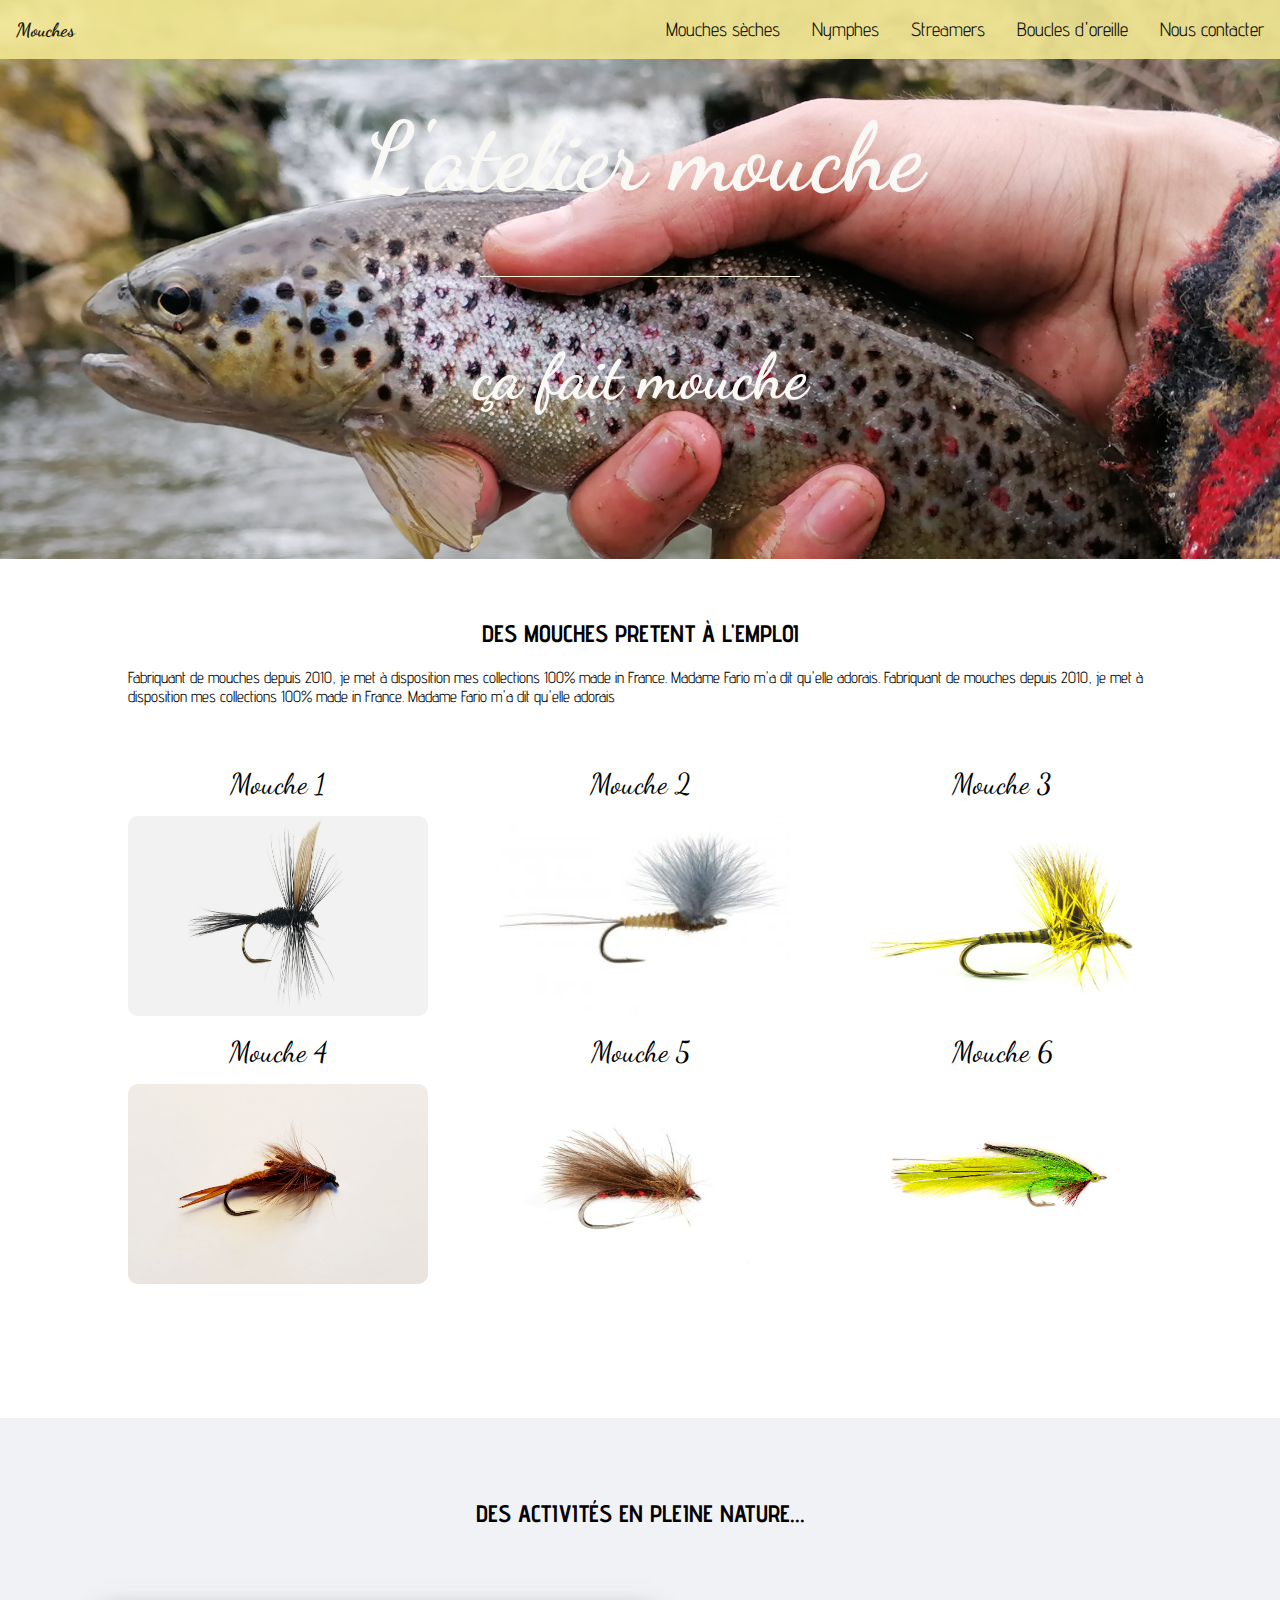
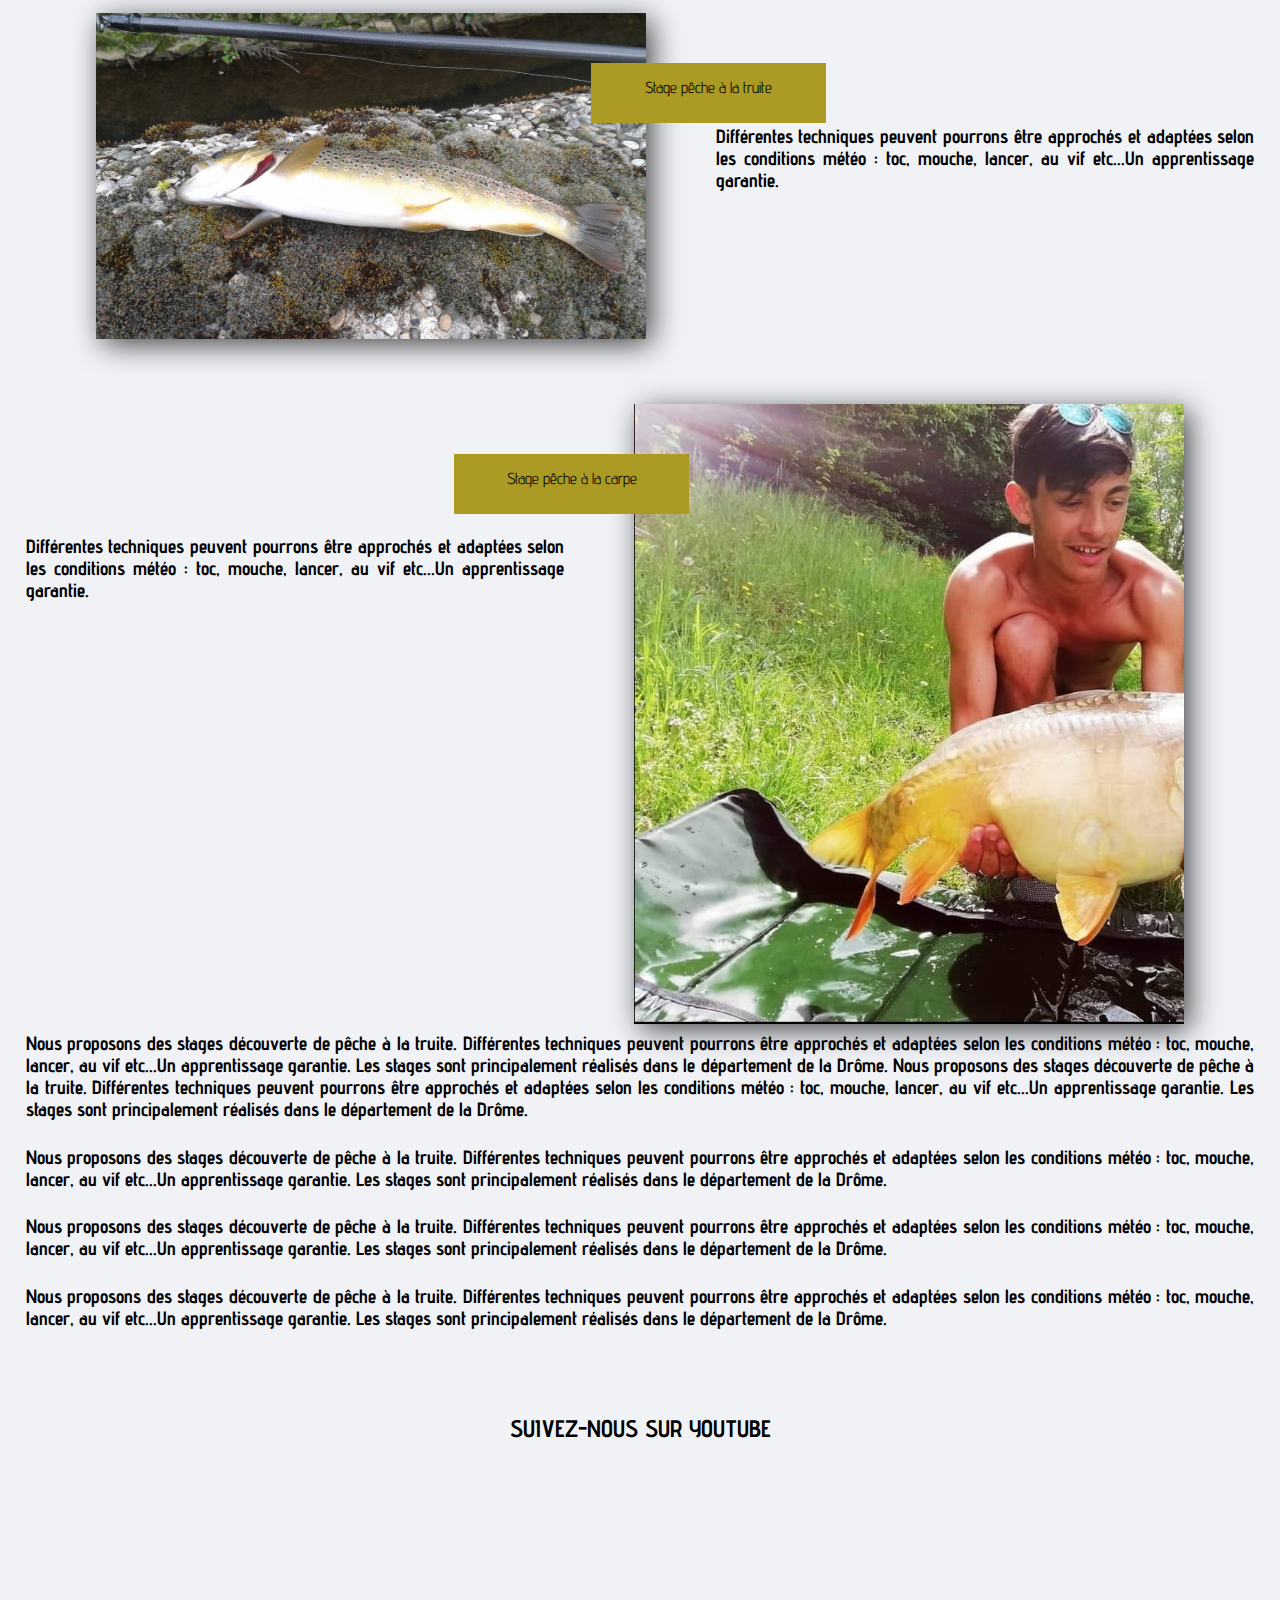
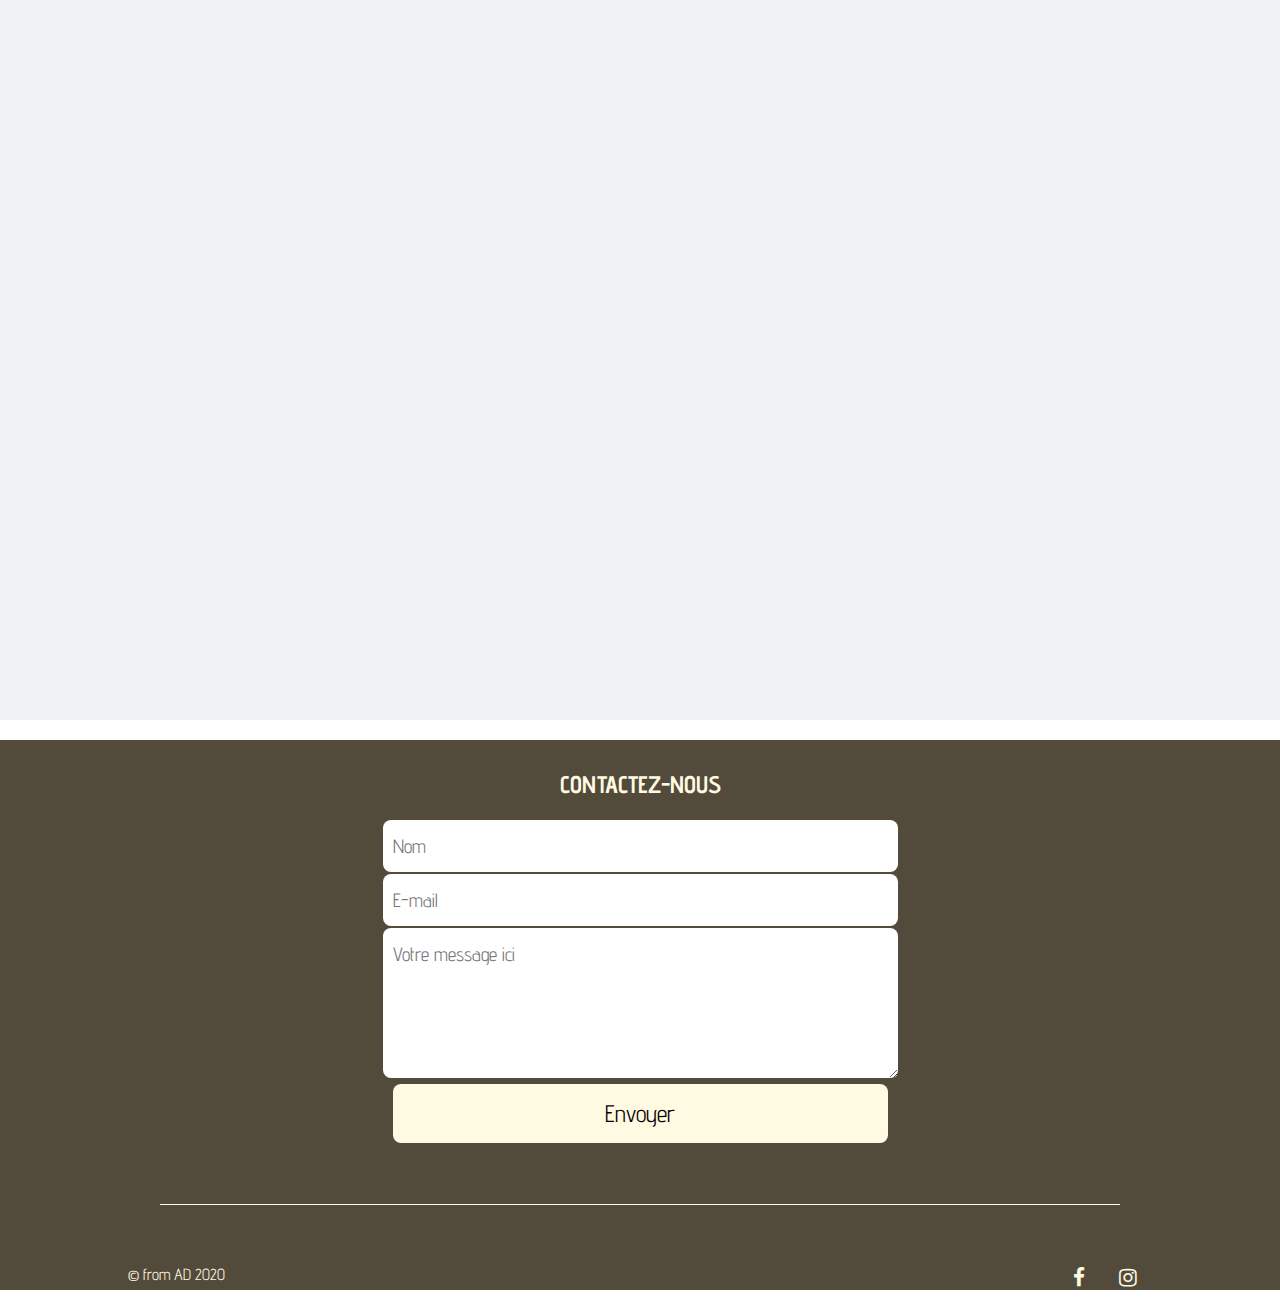
==== index.html @ 1d879344 "import" ====
<!DOCTYPE html PUBLIC "-//W3C//DTD HTML 4.01//EN">
<html> <lang="fr">
	<head>
		<meta charset="UTF-8">
		<title>Mouches artisanales</title>
	
		<link rel="stylesheet" href="style page accueille.css">
		<link rel="stylesheet" href="https://cdnjs.cloudflare.com/ajax/libs/font-awesome/4.7.0/css/font-awesome.css">
	
	</head>

	<body>
		<header>
			<nav>
				<ul>
					<li id= "logo"><a href="index.html">Mouches</a></li>
					<li><a href="#contact">Nous contacter</a><li>		
					<li><a href="page5.html">Boucles d'oreille</a><li>
					<li><a href="page4.html">Streamers</a><li>		
					<li><a href="page3.html">Nymphes</a><li>		
					<li><a href="page2.html">Mouches sèches</a><li>

				</ul>
			</nav>
			<div id="imagePrincipale">
				<h1>L'atelier mouche</h1>
				<div id="premierTrait"></div>
				<h3>ça fait mouche</h3>
			</div>




		</header>
		<section id="mouche">
			<div id="textIntro">
				<h2>Des mouches pretent à l'emploi</h2>
				<p>Fabriquant de mouches depuis 2010, je met à disposition mes collections 100% made in France. Madame Fario m'a dit qu'elle adorais. Fabriquant de mouches depuis 2010, je met à disposition mes collections 100% made in France. Madame Fario m'a dit qu'elle adorais</p>
		
			</div> 
			<div id="mouches">
				<div class="imagesmouche">
					<h4>Mouche 1</h4>
					<a href="page1.html"><img src="images/mouche1.jpg" 
					height="200" width="300"
					alt = "mouche1"></a>
				</div> 

			<div class="imagesmouche">
				<h4>Mouche 2</h4>
				<a href="page2.html"><img src="images/mouche2.jpg" 
				height="200" width="300"
				alt = "mouche2"></a>
	
			</div> 
	
			<div class="imagesmouche">
				<h4>Mouche 3</h4>
				<a href="page3.html"><img src="images/mouche3.jpg" 
				height="200" width="300"
				alt = "mouche3"></a>
			</div>

			<div class="imagesmouche">
				<h4>Mouche 4</h4>
				<a href="page4.html"><img src="images/mouche4.jpg" 
				height="200" width="300"
				alt = "mouche4"></a>
			</div>

			<div class="imagesmouche">
				<h4>Mouche 5</h4>
				<a href="page5.html"><img src="images/mouche5.jpg" 
				height="200" width="300"
				alt = "mouche5"></a>
			</div>

			<div class="imagesmouche">
				<h4>Mouche 6</h4>
				<a href="index.php"><img src="images/mouche6.jpg" 
				height="200" width="300"
				alt = "mouche6"></a>
			</div>



		</div>
	</section>
		<section id="poissons">
		<h2>Des activités en pleine nature...</h2>
		
		<ul>
			<li id="Photo1"><p> Stage pêche à la truite </p></li>
			<li id="Photo2"><p> Stage pêche à la carpe </p></li> 
		</ul>
	
		<div id="textpoisson1">
		<br><br><br><br><br><br><br><br>
		<h4>Différentes techniques peuvent pourrons être approchés et adaptées selon les conditions météo : toc, mouche, lancer, au vif etc...Un apprentissage garantie.</h4>
		<br><br><br><br><br><br><br><br><br><br><br><br><br><br><br>
		<h4>Différentes techniques peuvent pourrons être approchés et adaptées selon les conditions météo : toc, mouche, lancer, au vif etc...Un apprentissage garantie.</h4>
		<br><br><br><br><br><br><br><br><br><br><br><br><br><br><br><br><br><br><br><br>
		<h4>Nous proposons des stages découverte de pêche à la truite. Différentes techniques peuvent pourrons être approchés et adaptées selon les conditions météo : toc, mouche, lancer, au vif etc...Un apprentissage garantie. Les stages sont principalement réalisés dans le département de la Drôme. Nous proposons des stages découverte de pêche à la truite. Différentes techniques peuvent pourrons être approchés et adaptées selon les conditions météo : toc, mouche, lancer, au vif etc...Un apprentissage garantie. Les stages sont principalement réalisés dans le département de la Drôme.</h4>
		<h4>Nous proposons des stages découverte de pêche à la truite. Différentes techniques peuvent pourrons être approchés et adaptées selon les conditions météo : toc, mouche, lancer, au vif etc...Un apprentissage garantie. Les stages sont principalement réalisés dans le département de la Drôme.</h4>
		<h4>Nous proposons des stages découverte de pêche à la truite. Différentes techniques peuvent pourrons être approchés et adaptées selon les conditions météo : toc, mouche, lancer, au vif etc...Un apprentissage garantie. Les stages sont principalement réalisés dans le département de la Drôme.</h4>
		<h4>Nous proposons des stages découverte de pêche à la truite. Différentes techniques peuvent pourrons être approchés et adaptées selon les conditions météo : toc, mouche, lancer, au vif etc...Un apprentissage garantie. Les stages sont principalement réalisés dans le département de la Drôme.</h4>
		<h2>Suivez-nous sur Youtube</h2>
		</div>

		<div class="video">
		<iframe width="860" height="515" src="https://www.youtube.com/embed/5QQpZMZQpXI?controls=0" frameborder="0" allow="accelerometer;
		autoplay;
		clipboard-write;
		encrypted-media;
		gyroscope;
		picture-in-picture"
		allowfullscreen>
		</iframe>
		</div>		

		
	</section>
		

	<footer>
		<h2 id="contact">Contactez-nous</h2>
		<form>
			<input placeholder="Nom">
			<input placeholder="E-mail">
			<textarea placeholder= "Votre message ici"></textarea>
			<button>Envoyer</button>
		</form>
		<div id="deuxiemetrait"></div>
		<div id = "copyrightEtIcons">
			<div id="copyright">
				<span>© from AD 2020 </span>
			</div>
			<div id = "icons">
				<a href="http://www.facebook.fr"><i class="fa fa-facebook"></i></a>
				<a href="http://www.instagram.com"><i class="fa fa-instagram"></i></a>
		  	</div>
		</div>
 
	</footer>
	</body>
</html>
---- style page accueille.css ----
@import url('https://fonts.googleapis.com/css2?family=Advent+Pro:wght@600&family=Dancing+Script:wght@500&display=swap');

html {
  scroll-behavior: smooth;
}

body {
	font-family:'Advent Pro', sans-serif;
	padding: 0;
	margin : 0;
}
ul {
	margin: 0;
	padding: 0;
}

li {
	list-style-type: none;
}
h2 {
	text-transform: uppercase;
	text-align: center;
	padding-top:30px;
	fint-size:2em;
}
a {
	text-decoration:none;
	color: black;
	padding-top:30px;
	fint-size:2em;
}


h4{
float= "right";
text-align: justify;
font-size:1.2em;
}

/*************************************NAVBAR******************************/
nav {
	overflow: hidden;
	background-color:#f1e692 ;
	position: fixed;
	width: 100%;
	opacity: 0.9;
}
header li {
	float: right;
	font-size: 1.2em;
}

header li a {
	text-decoration: none;
	display: block;
	text-align: center;
	padding: 18px 16px;
}
#logo{
	font-family:'Dancing Script'; cursive;
	font-weight: bold;
	float: left;
}

/************************************IMAGE PRINCIPALE****************/

#imagePrincipale {
	padding-top:60px;
	background: url(images/moucheS.jpg)no-repeat fixed 100% 50%;
	background-size:cover;
	height: 499px;	
}

h1 {
	font-family: 'Dancing Script', cursive;
	text-align: center;
	color: #f9f8f4;
	font-size: 6em;
	margin-top: 40px;
}

#premierTrait {
	height: 1px;
	width : 25%;
	margin: -3px auto;
	background-color : #FFFAE1;
}

h3 {
	font-family: 'Dancing Script', cursive;
	text-align: center;
	color: #f9f8f4;
	font-size: 4em;
}

/******************MOUCHES****************/
#mouche {
	blackground-color: #FFFAE1;
	padding:10px 0px 100px 0;
}
#textIntro {
	padding:0px 10%;
}

#mouches {
	display:flex;
	flex-wrap:wrap;
	justify-content: space-between;
	padding: 30px 10%;
}
.imagesmouche h4 {
	font-family:'Dancing Script', cursive;
	text-align: center;
	font-size: 1.8em;
	margin : 15px;
	font-weight: 300;
}

.imagesmouche img {
	border-radius: 10px;
}

.imagesmouche img:hover {
	opacity: 0.5;
	transform: scale(1.05);
	transition : 0.6s ease-in-out;
}

/*********************************PECHE**************************/
#poissons{
	height : 2500px;
	background-color: #f1f2f6;
	padding: 1px 2%;
}
#poissons h2 {
	padding-top: 60px;
}
#Photo1 {
	background: url(images/truite.jpg);
	background-size:cover;
	
}
#Photo2 {
	background: url(images/dorade.jpg);
	background-size:cover;
}


#poissons li {

  margin: 65px 70px 0 70px;
  height: 326px;
  width: 55%;
  max-width: 550px;
  float: left;
  box-shadow: 6px 6px 28px -1px rgba(0,0,0,0.75);
}

#poissons #Photo2{
	float: right;
	height : 620px;
	width : 100%
}

#poissons p {
	
	height: 45px;
	width: 235px;
	background-color : #ab9b24;
	float: right;
	margin: 50px -180px 0 0;
	front-size: 2.5em;
	text-align : center;
	padding-top :15px;
	box-shadow: 4px 0 1 px rdb
}
	

#Photo2 p {
	float : left;
	background-color: #ab9b24;
	margin-left:-180px;
	box-shadow: -4px 4px 0 1px rgba(15;154,156,1);
}  

.video {
  margin: 55px 180px 0 100px;
  float: right;
} 



/***************************FOOTER*********************/
footer {
	background-color: #524A3A;
	color:#FFFAE1;
	padding:20px 0 px 0;
	text-align: center;
}
form {
	margin: 0 auto;
	max-width: 900px;
}
input, textarea, button {
	border: none;
	width : 55%;
	padding : 15px 10px;
	margin : 1px 0;
	font-size: 1.2em;
	font-family: 'Advent Pro', sans-serif;
	border-radius: 8px;
}
textarea {
	height : 120px;
}
button {
	font-size: 1.5em;
	background-color:#FFFAE1;
}
button:hover {
	background-color:#e55039;
	color: #FFFAE1;
	cursor: pointer;
	transition: 0.3s ease-in-out;
}
#deuxiemetrait {
	height: 1px;
	width: 75%;
	background-color: #FFFAE1;
	margin : 60px auto;
}
#copyrightEtIcons {
	display: flex;
	margin-bottom: 20px;
	padding : 0 10%;
}
#copyright {
	width: 50%;
	text-align:left;
	color:#FFFAE1;	
}
#icons {
	width: 50%;
	text-align : right;
}
#icons a {
	display: inline-block;
	padding: 0 15px;
	font-size : 1.3em;
	color:#FFFAE1;	
}
#icons a: hover {
	transform: scale(1.5);
	transition:0.1s;
}
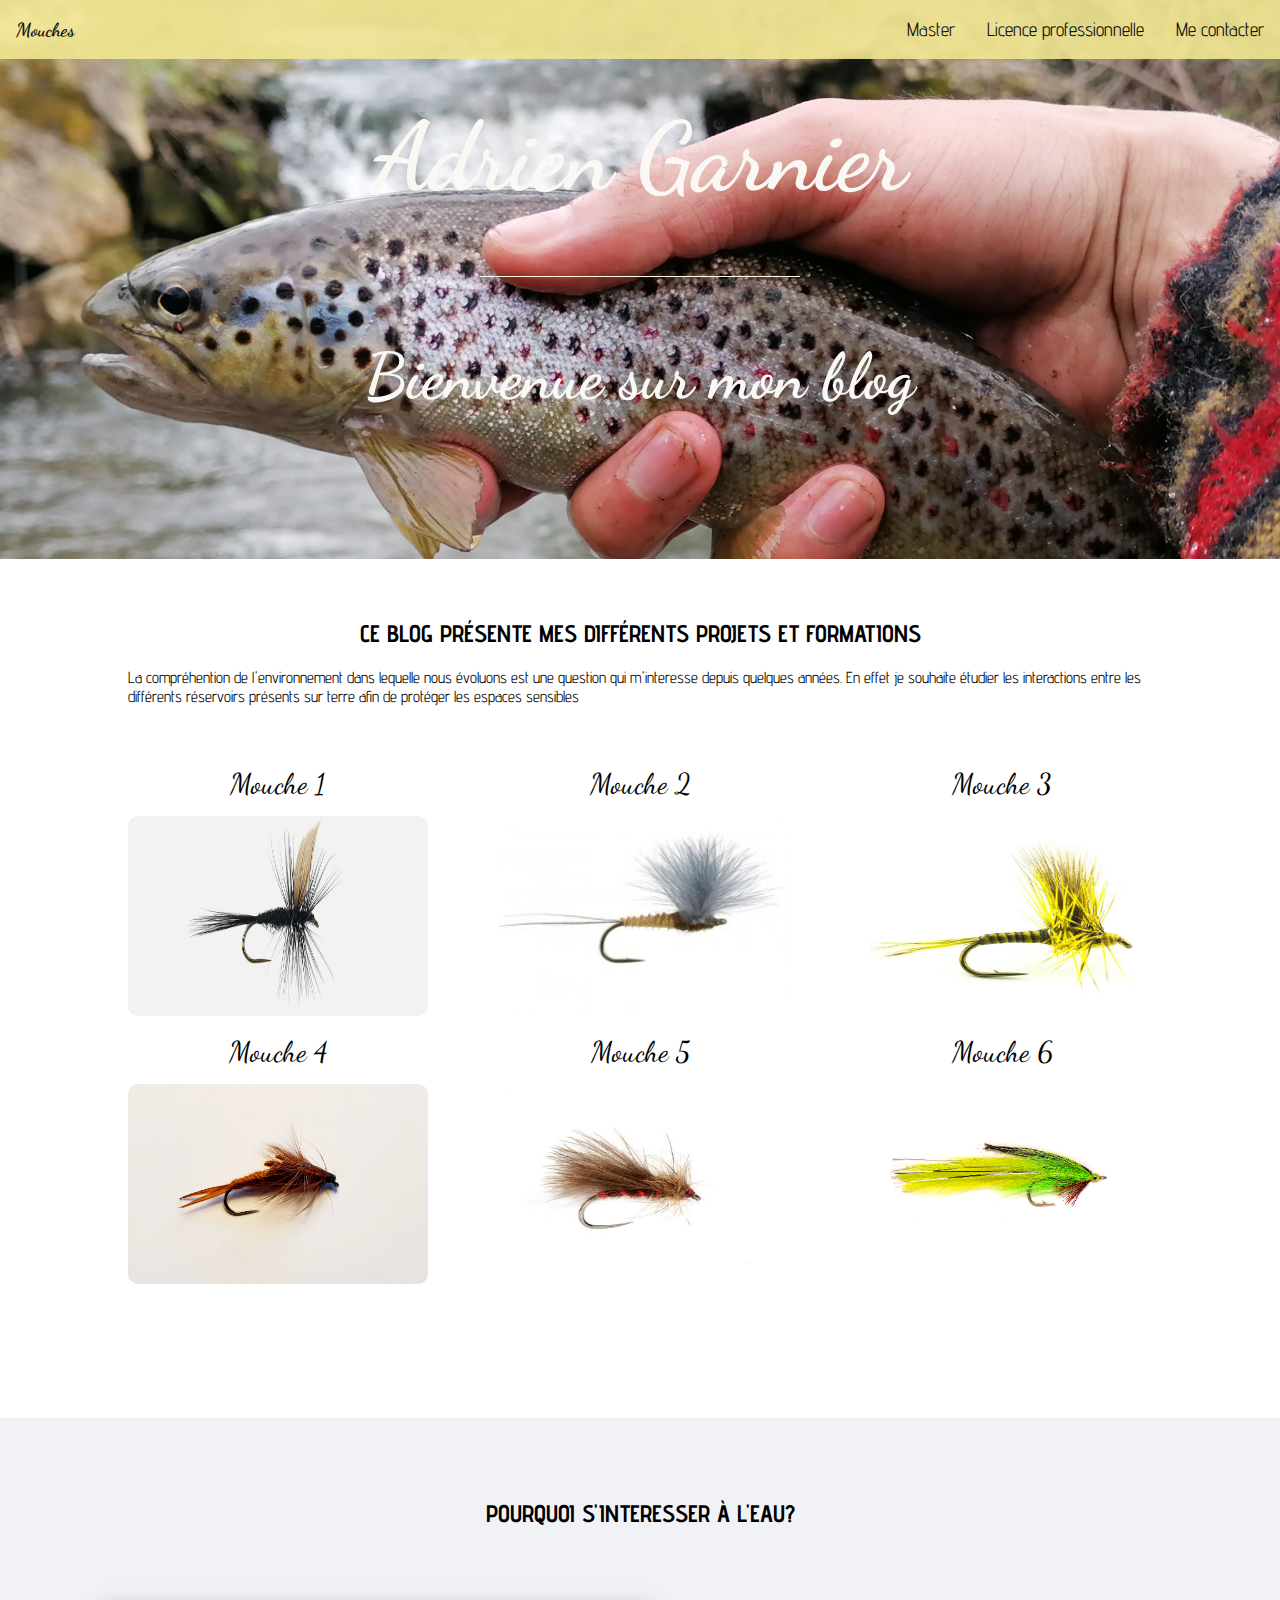
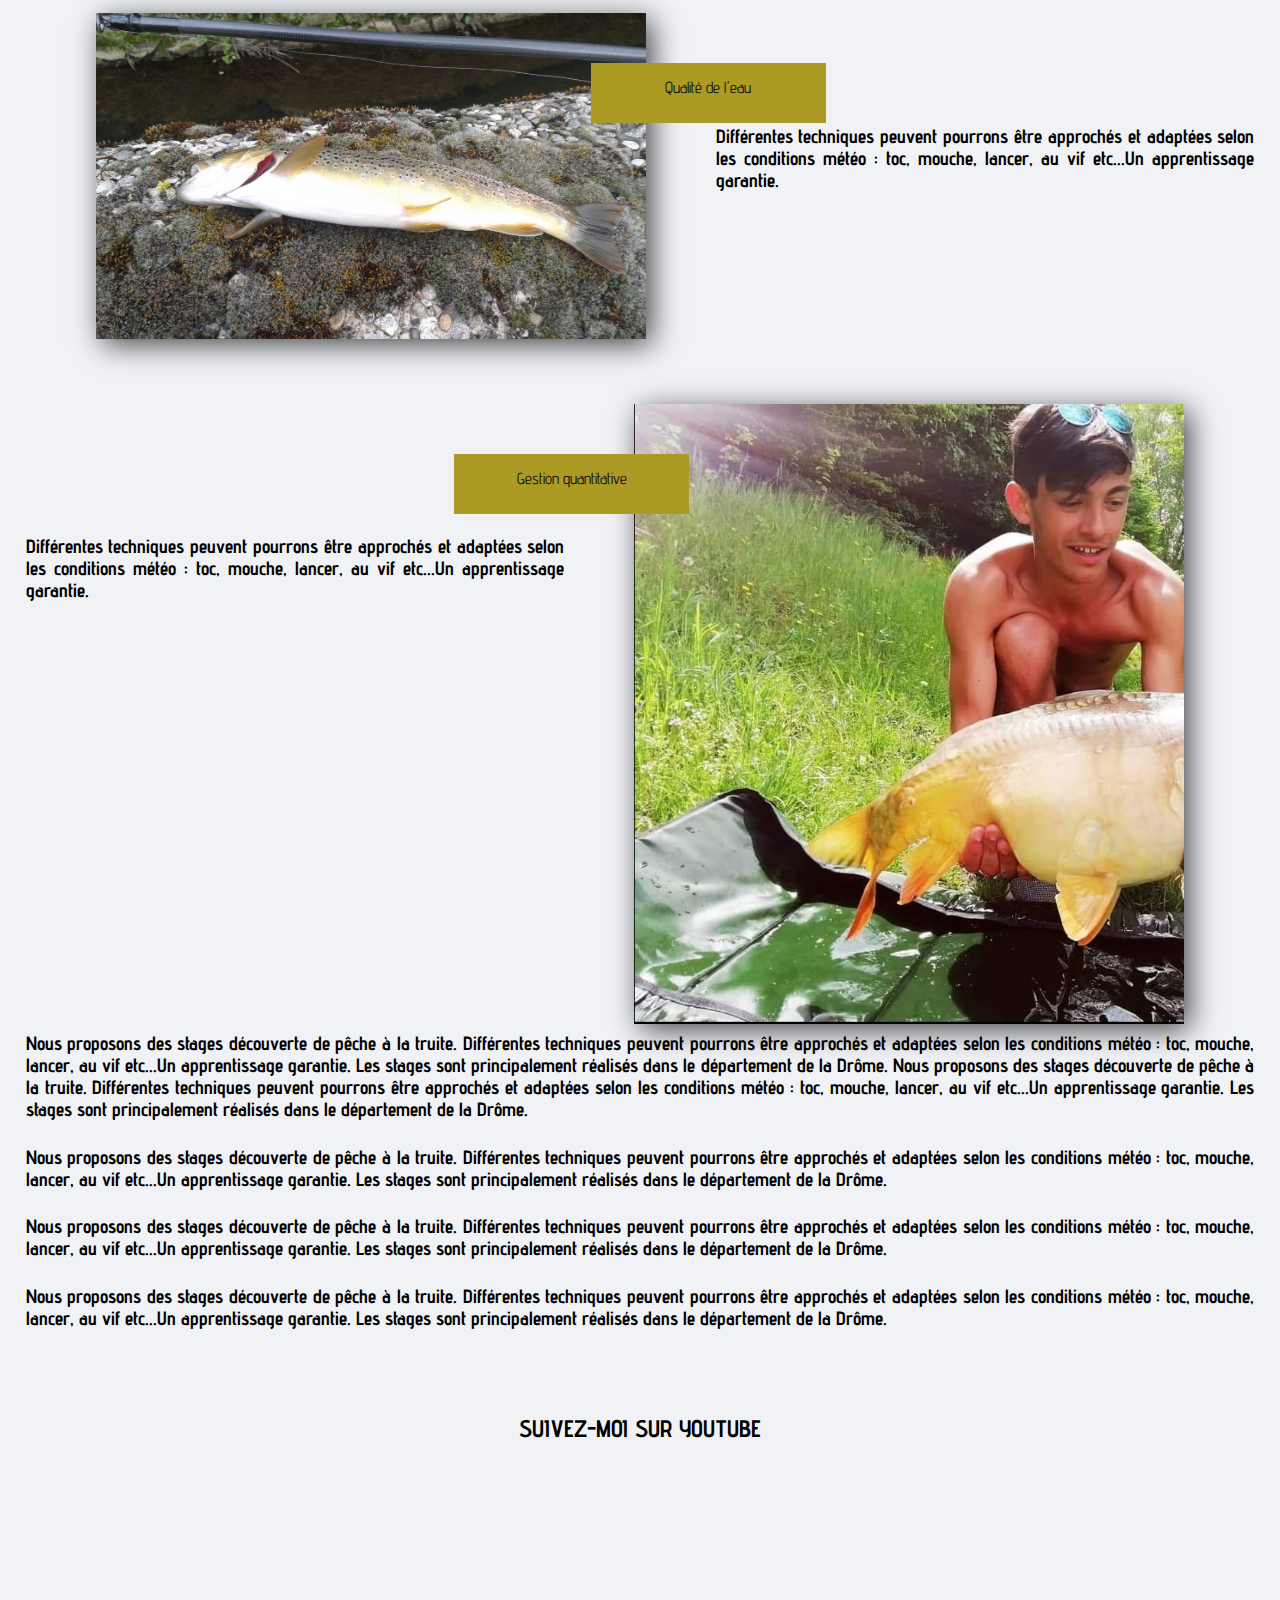
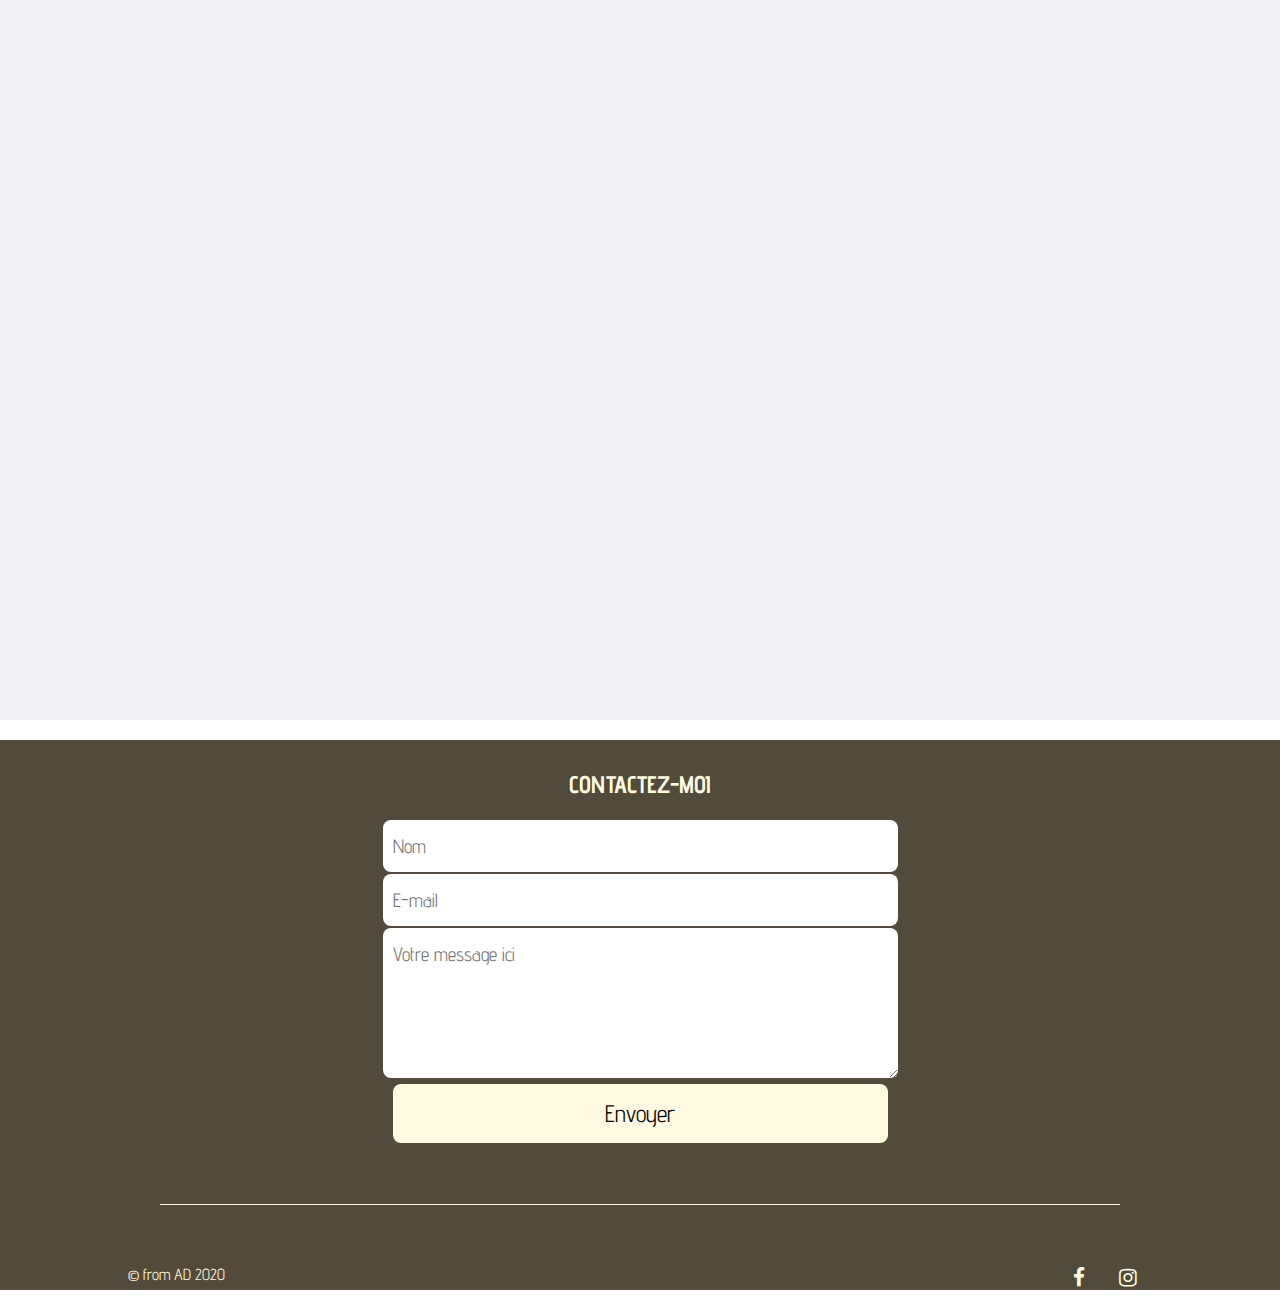
==== commit 4a3c7ef0: "Blog1" ====
--- a/index.html
+++ b/index.html
@@ -2,7 +2,7 @@
 <html> <lang="fr">
 	<head>
 		<meta charset="UTF-8">
-		<title>Mouches artisanales</title>
+		<title>Adrien GARNIER</title>
 	
 		<link rel="stylesheet" href="style page accueille.css">
 		<link rel="stylesheet" href="https://cdnjs.cloudflare.com/ajax/libs/font-awesome/4.7.0/css/font-awesome.css">
@@ -14,28 +14,24 @@
 			<nav>
 				<ul>
 					<li id= "logo"><a href="index.html">Mouches</a></li>
-					<li><a href="#contact">Nous contacter</a><li>		
-					<li><a href="page5.html">Boucles d'oreille</a><li>
-					<li><a href="page4.html">Streamers</a><li>		
-					<li><a href="page3.html">Nymphes</a><li>		
-					<li><a href="page2.html">Mouches sèches</a><li>
+					<li><a href="#contact">Me contacter</a><li>				
+					<li><a href="page3.html">Licence professionnelle</a><li>		
+					<li><a href="page2.html">Master</a><li>
 
 				</ul>
 			</nav>
 			<div id="imagePrincipale">
-				<h1>L'atelier mouche</h1>
+				<h1>Adrien Garnier</h1>
 				<div id="premierTrait"></div>
-				<h3>ça fait mouche</h3>
+				<h3>Bienvenue sur mon blog</h3>
 			</div>
-
-
 
 
 		</header>
 		<section id="mouche">
 			<div id="textIntro">
-				<h2>Des mouches pretent à l'emploi</h2>
-				<p>Fabriquant de mouches depuis 2010, je met à disposition mes collections 100% made in France. Madame Fario m'a dit qu'elle adorais. Fabriquant de mouches depuis 2010, je met à disposition mes collections 100% made in France. Madame Fario m'a dit qu'elle adorais</p>
+				<h2>Ce blog présente mes différents projets et formations</h2>
+				<p>La compréhention de l'environnement dans lequelle nous évoluons est une question qui m'interesse depuis quelques années. En effet je souhaite étudier les interactions entre les différents réservoirs présents sur terre afin de protéger les espaces sensibles</p>
 		
 			</div> 
 			<div id="mouches">
@@ -43,14 +39,14 @@
 					<h4>Mouche 1</h4>
 					<a href="page1.html"><img src="images/mouche1.jpg" 
 					height="200" width="300"
-					alt = "mouche1"></a>
+					alt = "Stage terrain Master SEE"></a>
 				</div> 
 
 			<div class="imagesmouche">
 				<h4>Mouche 2</h4>
 				<a href="page2.html"><img src="images/mouche2.jpg" 
 				height="200" width="300"
-				alt = "mouche2"></a>
+				alt = "Stage terrain Licence"></a>
 	
 			</div> 
 	
@@ -58,28 +54,28 @@
 				<h4>Mouche 3</h4>
 				<a href="page3.html"><img src="images/mouche3.jpg" 
 				height="200" width="300"
-				alt = "mouche3"></a>
+				alt = "Projet métrologie"></a>
 			</div>
 
 			<div class="imagesmouche">
 				<h4>Mouche 4</h4>
 				<a href="page4.html"><img src="images/mouche4.jpg" 
 				height="200" width="300"
-				alt = "mouche4"></a>
+				alt = "Projet blog"></a>
 			</div>
 
 			<div class="imagesmouche">
 				<h4>Mouche 5</h4>
 				<a href="page5.html"><img src="images/mouche5.jpg" 
 				height="200" width="300"
-				alt = "mouche5"></a>
+				alt = "Mes petits kifs"></a>
 			</div>
 
 			<div class="imagesmouche">
 				<h4>Mouche 6</h4>
 				<a href="index.php"><img src="images/mouche6.jpg" 
 				height="200" width="300"
-				alt = "mouche6"></a>
+				alt = "je sais pas"></a>
 			</div>
 
 
@@ -87,11 +83,11 @@
 		</div>
 	</section>
 		<section id="poissons">
-		<h2>Des activités en pleine nature...</h2>
+		<h2>Pourquoi s'interesser à l'eau?</h2>
 		
 		<ul>
-			<li id="Photo1"><p> Stage pêche à la truite </p></li>
-			<li id="Photo2"><p> Stage pêche à la carpe </p></li> 
+			<li id="Photo1"><p> Qualité de l'eau </p></li>
+			<li id="Photo2"><p> Gestion quantitative</p></li> 
 		</ul>
 	
 		<div id="textpoisson1">
@@ -104,7 +100,7 @@
 		<h4>Nous proposons des stages découverte de pêche à la truite. Différentes techniques peuvent pourrons être approchés et adaptées selon les conditions météo : toc, mouche, lancer, au vif etc...Un apprentissage garantie. Les stages sont principalement réalisés dans le département de la Drôme.</h4>
 		<h4>Nous proposons des stages découverte de pêche à la truite. Différentes techniques peuvent pourrons être approchés et adaptées selon les conditions météo : toc, mouche, lancer, au vif etc...Un apprentissage garantie. Les stages sont principalement réalisés dans le département de la Drôme.</h4>
 		<h4>Nous proposons des stages découverte de pêche à la truite. Différentes techniques peuvent pourrons être approchés et adaptées selon les conditions météo : toc, mouche, lancer, au vif etc...Un apprentissage garantie. Les stages sont principalement réalisés dans le département de la Drôme.</h4>
-		<h2>Suivez-nous sur Youtube</h2>
+		<h2>Suivez-moi sur Youtube</h2>
 		</div>
 
 		<div class="video">
@@ -123,7 +119,7 @@
 		
 
 	<footer>
-		<h2 id="contact">Contactez-nous</h2>
+		<h2 id="contact">Contactez-moi</h2>
 		<form>
 			<input placeholder="Nom">
 			<input placeholder="E-mail">
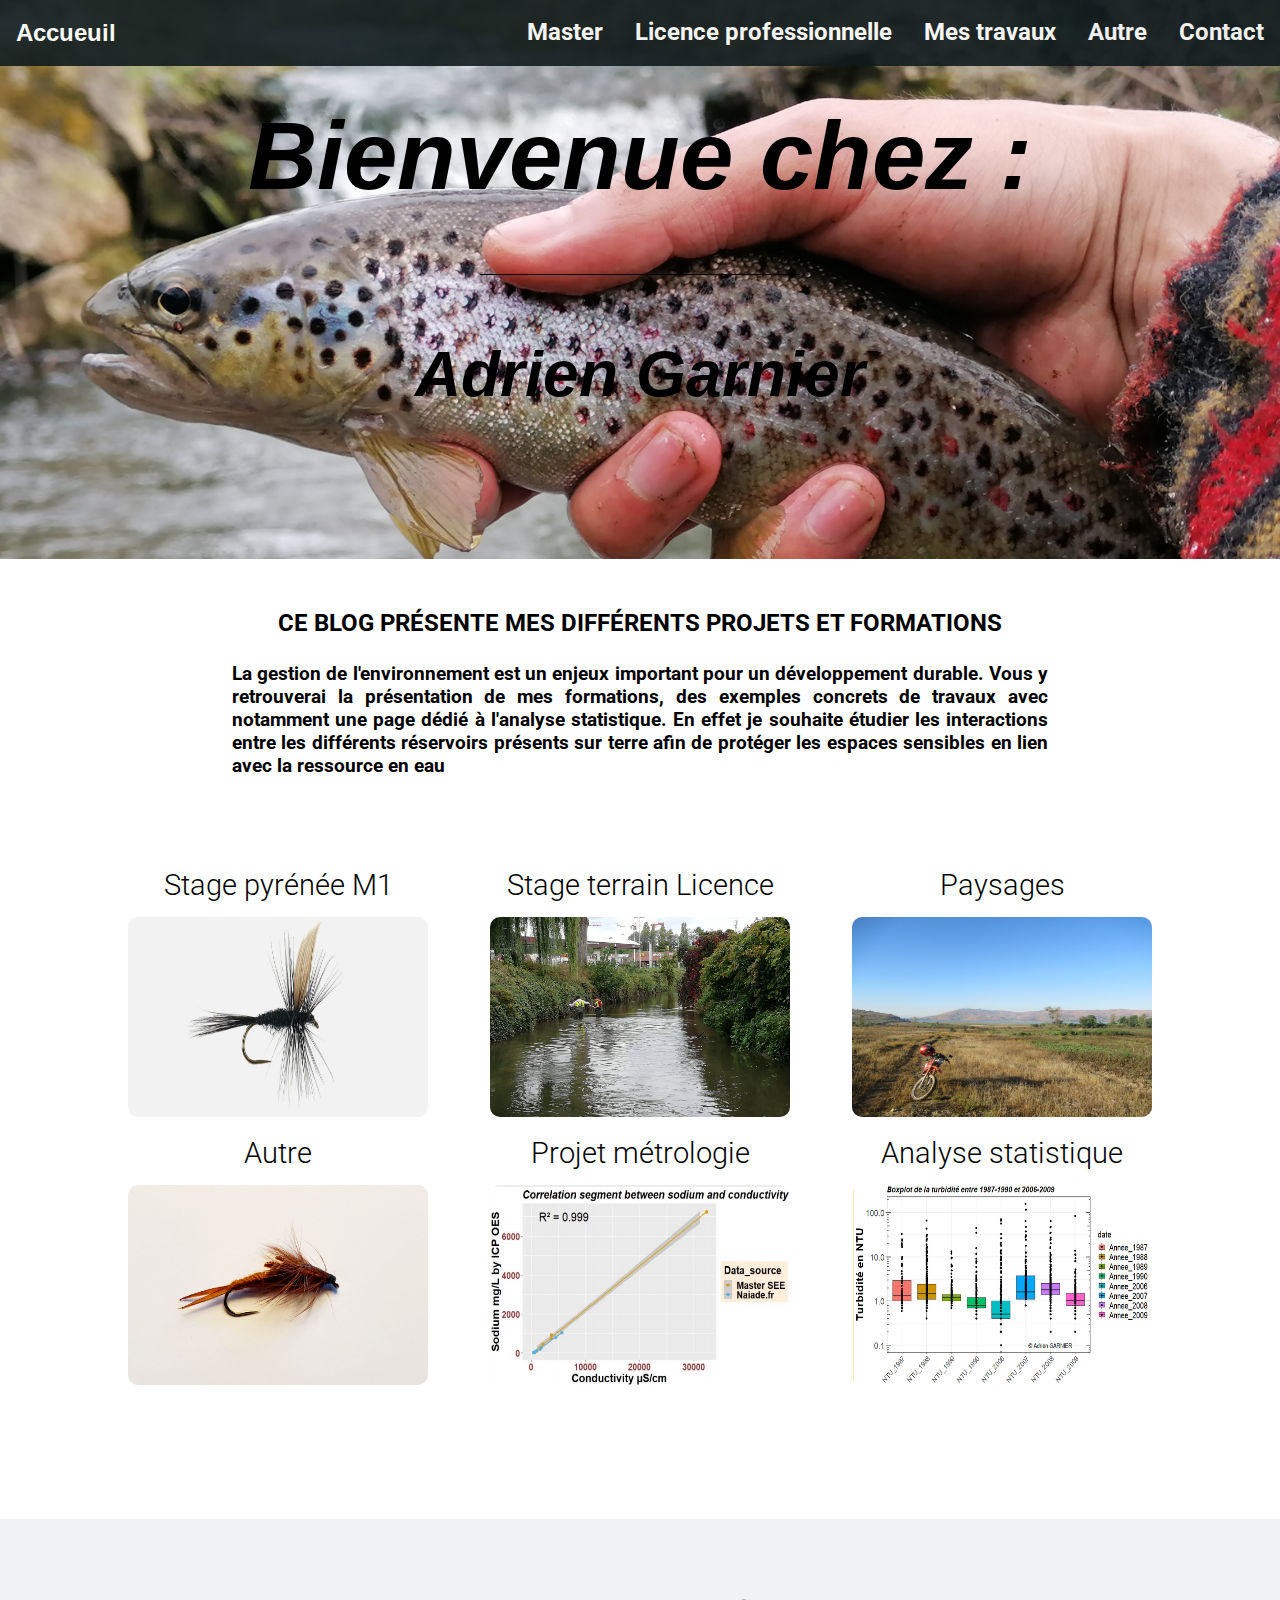
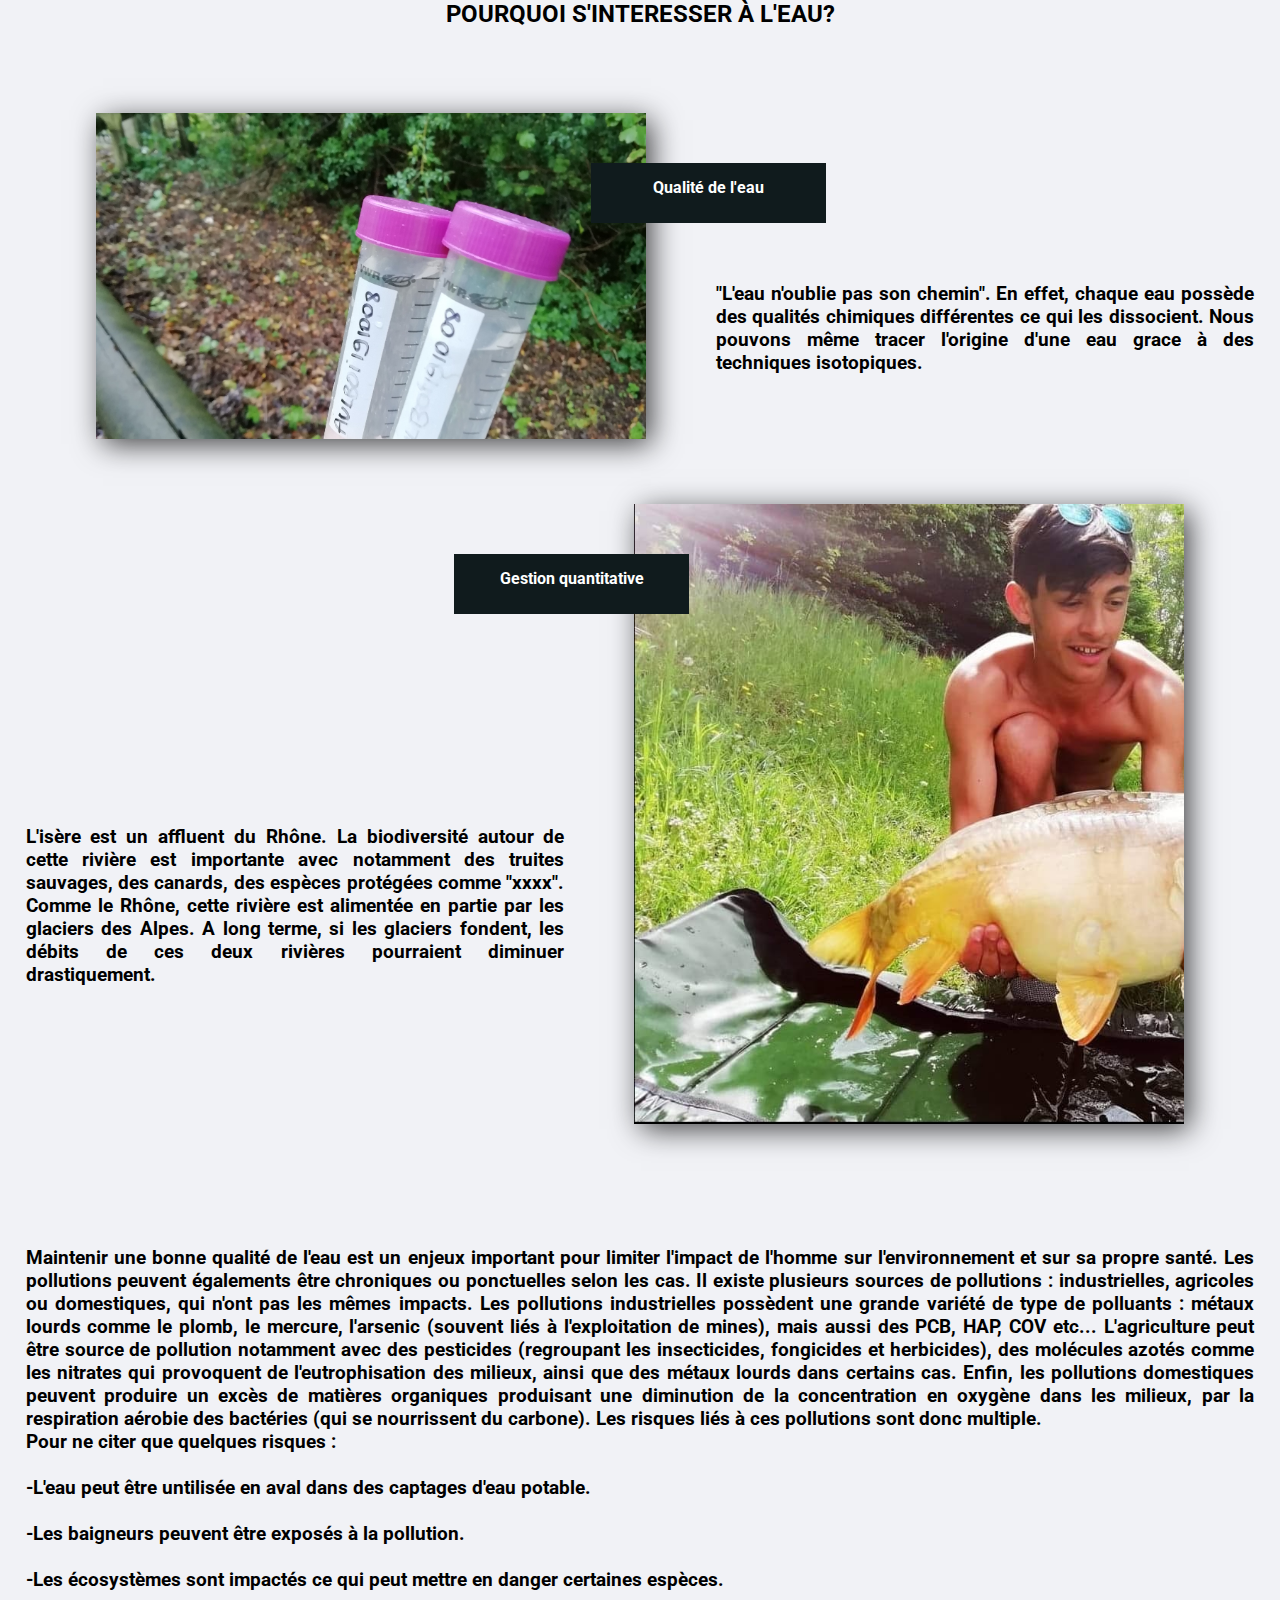
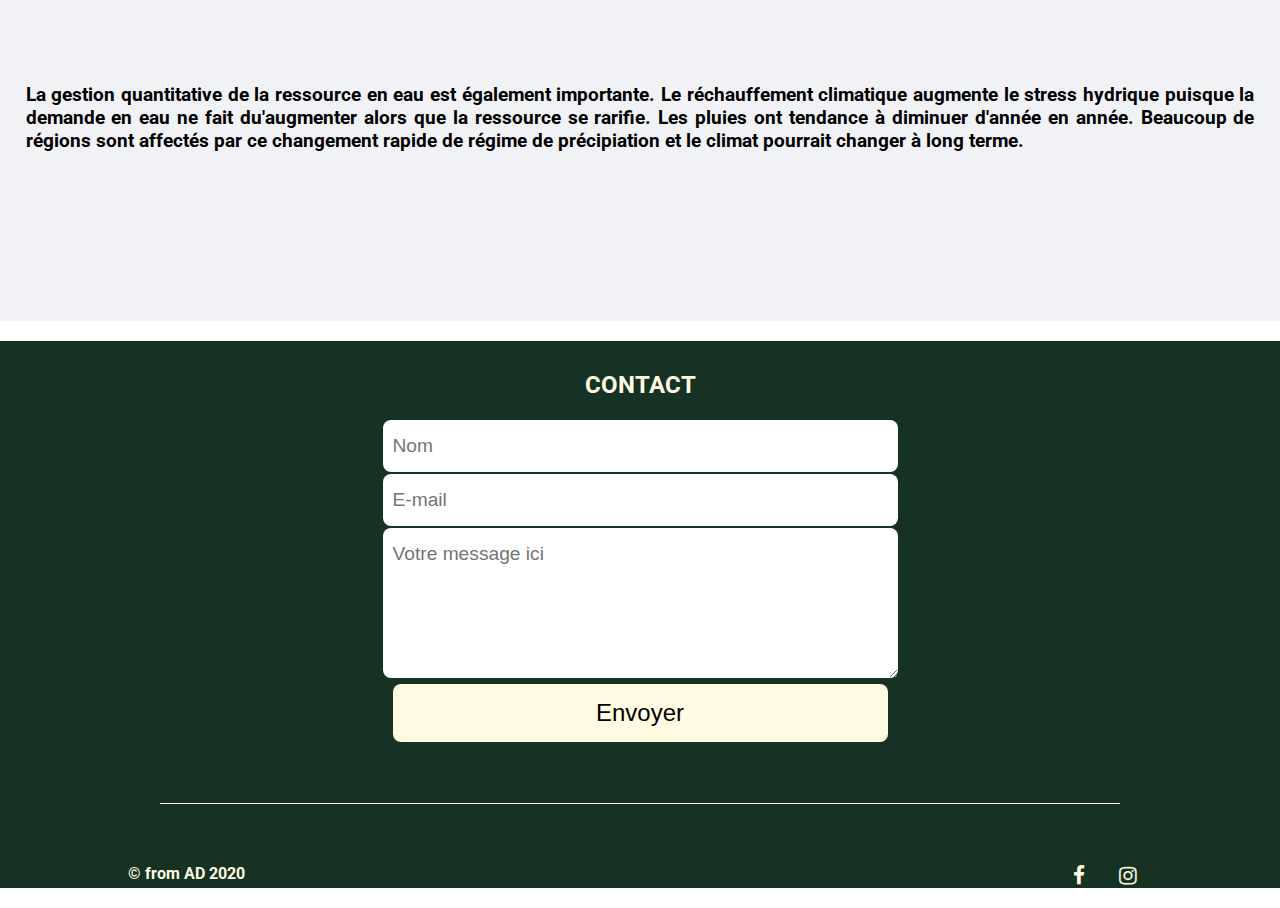
==== commit 404d292f: "Add files via upload" ====
--- a/index.html
+++ b/index.html
@@ -13,71 +13,82 @@
 		<header>
 			<nav>
 				<ul>
-					<li id= "logo"><a href="index.html">Mouches</a></li>
-					<li><a href="#contact">Me contacter</a><li>				
+					<li id= "logo"><a href="index.html">Accueuil</a></li>
+					<li><a href="#contact">Contact</a><li>
+					<li><a href="page4.html">Autre</a><li>
+					<li><a href="https://statistiques.netlify.app">Mes travaux</a><li>			
 					<li><a href="page3.html">Licence professionnelle</a><li>		
 					<li><a href="page2.html">Master</a><li>
 
 				</ul>
 			</nav>
 			<div id="imagePrincipale">
-				<h1>Adrien Garnier</h1>
+				<h1>Bienvenue chez : </h1>
 				<div id="premierTrait"></div>
-				<h3>Bienvenue sur mon blog</h3>
+				<h3>Adrien Garnier</h3>
 			</div>
 
 
 		</header>
-		<section id="mouche">
+		<section id =mouchetexte>		
 			<div id="textIntro">
 				<h2>Ce blog présente mes différents projets et formations</h2>
-				<p>La compréhention de l'environnement dans lequelle nous évoluons est une question qui m'interesse depuis quelques années. En effet je souhaite étudier les interactions entre les différents réservoirs présents sur terre afin de protéger les espaces sensibles</p>
+				<h4> La gestion de l'environnement est un enjeux important pour un développement durable.  
+				Vous y retrouverai la présentation de mes formations, des exemples concrets 
+				de travaux avec notamment une page dédié à l'analyse statistique.
+				En effet je souhaite étudier les interactions entre les différents réservoirs 
+				présents sur terre afin de protéger les espaces sensibles en lien avec la ressource en eau</h4>
 		
 			</div> 
+			</div>
+		</section>
+		<section id="mouche"> 
 			<div id="mouches">
 				<div class="imagesmouche">
-					<h4>Mouche 1</h4>
-					<a href="page1.html"><img src="images/mouche1.jpg" 
+					<h4>Stage pyrénée M1</h4>
+					<a href="page2.html"><img src="images/mouche1.jpg" 
 					height="200" width="300"
 					alt = "Stage terrain Master SEE"></a>
 				</div> 
 
 			<div class="imagesmouche">
-				<h4>Mouche 2</h4>
-				<a href="page2.html"><img src="images/mouche2.jpg" 
+				<h4>Stage terrain Licence</h4>
+				<a href="page3.html"><img src="images/mouche2.JPG" 
 				height="200" width="300"
-				alt = "Stage terrain Licence"></a>
+				alt = "mouche2"></a>
 	
 			</div> 
 	
+			
 			<div class="imagesmouche">
-				<h4>Mouche 3</h4>
-				<a href="page3.html"><img src="images/mouche3.jpg" 
+				<h4>Paysages</h4>
+				<a href="page4.html"><img src="images/mouche5.jpg" 
 				height="200" width="300"
-				alt = "Projet métrologie"></a>
+				alt = "mouche5"></a>
 			</div>
 
 			<div class="imagesmouche">
-				<h4>Mouche 4</h4>
-				<a href="page4.html"><img src="images/mouche4.jpg" 
+				<h4>Autre</h4>
+				<a href="page4.html"><img src="images/mouche4.jpg"
 				height="200" width="300"
-				alt = "Projet blog"></a>
+				alt = "mouche6"></a>
 			</div>
 
+
 			<div class="imagesmouche">
-				<h4>Mouche 5</h4>
-				<a href="page5.html"><img src="images/mouche5.jpg" 
+				<h4>Projet métrologie</h4>
+				<a href="page2.html"><img src="images/mouche3.PNG" 
 				height="200" width="300"
-				alt = "Mes petits kifs"></a>
+				alt = "mouche3"></a>
 			</div>
 
+
 			<div class="imagesmouche">
-				<h4>Mouche 6</h4>
-				<a href="index.php"><img src="images/mouche6.jpg" 
+				<h4>Analyse statistique</h4>
+				<a href="https://statistiques.netlify.app/"><img src="images/mouche6.PNG"  
 				height="200" width="300"
-				alt = "je sais pas"></a>
+				alt = "mouche4"></a>
 			</div>
-
 
 
 		</div>
@@ -87,39 +98,36 @@
 		
 		<ul>
 			<li id="Photo1"><p> Qualité de l'eau </p></li>
+			<br><br><br><br><br><br><br><br>
 			<li id="Photo2"><p> Gestion quantitative</p></li> 
 		</ul>
 	
 		<div id="textpoisson1">
-		<br><br><br><br><br><br><br><br>
-		<h4>Différentes techniques peuvent pourrons être approchés et adaptées selon les conditions météo : toc, mouche, lancer, au vif etc...Un apprentissage garantie.</h4>
-		<br><br><br><br><br><br><br><br><br><br><br><br><br><br><br>
-		<h4>Différentes techniques peuvent pourrons être approchés et adaptées selon les conditions météo : toc, mouche, lancer, au vif etc...Un apprentissage garantie.</h4>
-		<br><br><br><br><br><br><br><br><br><br><br><br><br><br><br><br><br><br><br><br>
-		<h4>Nous proposons des stages découverte de pêche à la truite. Différentes techniques peuvent pourrons être approchés et adaptées selon les conditions météo : toc, mouche, lancer, au vif etc...Un apprentissage garantie. Les stages sont principalement réalisés dans le département de la Drôme. Nous proposons des stages découverte de pêche à la truite. Différentes techniques peuvent pourrons être approchés et adaptées selon les conditions météo : toc, mouche, lancer, au vif etc...Un apprentissage garantie. Les stages sont principalement réalisés dans le département de la Drôme.</h4>
-		<h4>Nous proposons des stages découverte de pêche à la truite. Différentes techniques peuvent pourrons être approchés et adaptées selon les conditions météo : toc, mouche, lancer, au vif etc...Un apprentissage garantie. Les stages sont principalement réalisés dans le département de la Drôme.</h4>
-		<h4>Nous proposons des stages découverte de pêche à la truite. Différentes techniques peuvent pourrons être approchés et adaptées selon les conditions météo : toc, mouche, lancer, au vif etc...Un apprentissage garantie. Les stages sont principalement réalisés dans le département de la Drôme.</h4>
-		<h4>Nous proposons des stages découverte de pêche à la truite. Différentes techniques peuvent pourrons être approchés et adaptées selon les conditions météo : toc, mouche, lancer, au vif etc...Un apprentissage garantie. Les stages sont principalement réalisés dans le département de la Drôme.</h4>
-		<h2>Suivez-moi sur Youtube</h2>
+		<br><br><br>
+		<h4>"L'eau n'oublie pas son chemin". En effet, chaque eau possède des qualités chimiques différentes ce qui les dissocient. Nous pouvons même tracer l'origine d'une eau grace à des techniques isotopiques.</h4>
+		
+
+		<br><br><br><br><br><br><br><br><br><br><br><br><br><br><br><br><br><br><br><br><br>
+		<h4>L'isère est un affluent du Rhône. La biodiversité autour de cette rivière est importante avec notamment des truites sauvages, des canards, des espèces protégées comme "xxxx". Comme le Rhône, cette rivière est alimentée en partie par les glaciers des Alpes. A long terme, si les glaciers fondent, les débits de ces deux rivières pourraient diminuer drastiquement. </h4>
+		<br><br><br><br><br><br><br><br><br><br><br>
+		<h4>Maintenir une bonne qualité de l'eau est un enjeux important pour limiter l'impact de l'homme sur l'environnement et sur sa propre santé. Les pollutions peuvent égalements être chroniques ou ponctuelles selon les cas.  
+		Il existe plusieurs sources de pollutions : industrielles, agricoles ou domestiques, qui n'ont pas les mêmes impacts. Les pollutions industrielles possèdent une grande variété de type de polluants : métaux lourds comme le plomb, le mercure, l'arsenic (souvent liés à l'exploitation de mines), mais aussi des PCB, HAP, COV etc...
+		L'agriculture peut être source de pollution notamment avec des pesticides (regroupant les insecticides, fongicides et herbicides), des molécules azotés comme les nitrates qui provoquent de l'eutrophisation des milieux, ainsi que des métaux lourds dans certains cas. Enfin, les pollutions domestiques peuvent produire un excès de matières organiques produisant une diminution de la concentration en oxygène dans les milieux, par la respiration aérobie des bactéries (qui se nourrissent du carbone).
+		Les risques liés à ces pollutions sont donc multiple. 
+		<br> Pour ne citer que quelques risques : 
+		<br><br> -L'eau peut être untilisée en aval dans des captages d'eau potable. 
+		<br><br> -Les baigneurs peuvent être exposés à la pollution. 
+		<br><br> -Les écosystèmes sont impactés ce qui peut mettre en danger certaines espèces.
+		<br><br><br><br><br>
+		La gestion quantitative de la ressource en eau est également importante. Le réchauffement climatique augmente le stress hydrique puisque la demande en eau ne fait du'augmenter alors que la ressource se rarifie. Les pluies ont tendance à diminuer d'année en année. Beaucoup de régions sont affectés par ce changement rapide de régime de précipiation et le climat pourrait changer à long terme.</h4>
 		</div>
-
-		<div class="video">
-		<iframe width="860" height="515" src="https://www.youtube.com/embed/5QQpZMZQpXI?controls=0" frameborder="0" allow="accelerometer;
-		autoplay;
-		clipboard-write;
-		encrypted-media;
-		gyroscope;
-		picture-in-picture"
-		allowfullscreen>
-		</iframe>
-		</div>		
-
+	
 		
 	</section>
 		
 
 	<footer>
-		<h2 id="contact">Contactez-moi</h2>
+		<h2 id="contact">Contact</h2>
 		<form>
 			<input placeholder="Nom">
 			<input placeholder="E-mail">
@@ -139,5 +147,4 @@
  
 	</footer>
 	</body>
-</html>
-
+</html>--- a/style page accueille.css
+++ b/style page accueille.css
@@ -1,11 +1,14 @@
-@import url('https://fonts.googleapis.com/css2?family=Advent+Pro:wght@600&family=Dancing+Script:wght@500&display=swap');
+@import url('https://fonts.googleapis.com/css2?family=Arimo:ital,wght@1,600;1,700&family=Roboto:wght@100&display=swap');
 
 html {
   scroll-behavior: smooth;
 }
 
-body {
-	font-family:'Advent Pro', sans-serif;
+body {   
+
+	font-family: 'Roboto', sans-serif;
+	font-weight: bold;
+	color : #black;
 	padding: 0;
 	margin : 0;
 }
@@ -25,9 +28,9 @@
 }
 a {
 	text-decoration:none;
-	color: black;
+	color: #FFFFFF;
 	padding-top:30px;
-	fint-size:2em;
+	fint-size:1.2em;
 }
 
 
@@ -40,14 +43,14 @@
 /*************************************NAVBAR******************************/
 nav {
 	overflow: hidden;
-	background-color:#f1e692 ;
+	background-color:#101b1d;
 	position: fixed;
 	width: 100%;
 	opacity: 0.9;
 }
 header li {
 	float: right;
-	font-size: 1.2em;
+	font-size: 1.5em;
 }
 
 header li a {
@@ -57,7 +60,8 @@
 	padding: 18px 16px;
 }
 #logo{
-	font-family:'Dancing Script'; cursive;
+	font-family: 'Arimo', sans-serif;
+	cursive;
 	font-weight: bold;
 	float: left;
 }
@@ -72,9 +76,11 @@
 }
 
 h1 {
-	font-family: 'Dancing Script', cursive;
-	text-align: center;
-	color: #f9f8f4;
+	font-family: 'Arimo', sans-serif; 
+	font-style: italic;
+	font-weight: bold;
+	text-align: center;
+	color: black;
 	font-size: 6em;
 	margin-top: 40px;
 }
@@ -83,17 +89,24 @@
 	height: 1px;
 	width : 25%;
 	margin: -3px auto;
-	background-color : #FFFAE1;
+	background-color : black;
 }
 
 h3 {
-	font-family: 'Dancing Script', cursive;
-	text-align: center;
-	color: #f9f8f4;
+	font-family: 'Arimo', sans-serif;
+	font-style: italic;
+	font-weight: bold;
+	text-align: center;
+	color: black;
 	font-size: 4em;
 }
 
 /******************MOUCHES****************/
+
+#mouchetexte{
+	padding:0px 130px 10px 130px;
+}
+
 #mouche {
 	blackground-color: #FFFAE1;
 	padding:10px 0px 100px 0;
@@ -109,7 +122,7 @@
 	padding: 30px 10%;
 }
 .imagesmouche h4 {
-	font-family:'Dancing Script', cursive;
+	font-family: 'Roboto', cursive;
 	text-align: center;
 	font-size: 1.8em;
 	margin : 15px;
@@ -128,7 +141,7 @@
 
 /*********************************PECHE**************************/
 #poissons{
-	height : 2500px;
+	height : 2000px;
 	background-color: #f1f2f6;
 	padding: 1px 2%;
 }
@@ -159,14 +172,15 @@
 #poissons #Photo2{
 	float: right;
 	height : 620px;
-	width : 100%
+	width : 100%;
 }
 
 #poissons p {
 	
 	height: 45px;
 	width: 235px;
-	background-color : #ab9b24;
+	color: white;
+	background-color : #101b1d;
 	float: right;
 	margin: 50px -180px 0 0;
 	front-size: 2.5em;
@@ -178,21 +192,16 @@
 
 #Photo2 p {
 	float : left;
-	background-color: #ab9b24;
+	color: white;
+	background-color: #101b1d;
 	margin-left:-180px;
 	box-shadow: -4px 4px 0 1px rgba(15;154,156,1);
 }  
 
-.video {
-  margin: 55px 180px 0 100px;
-  float: right;
-} 
-
-
 
 /***************************FOOTER*********************/
 footer {
-	background-color: #524A3A;
+	background-color: #163224;
 	color:#FFFAE1;
 	padding:20px 0 px 0;
 	text-align: center;
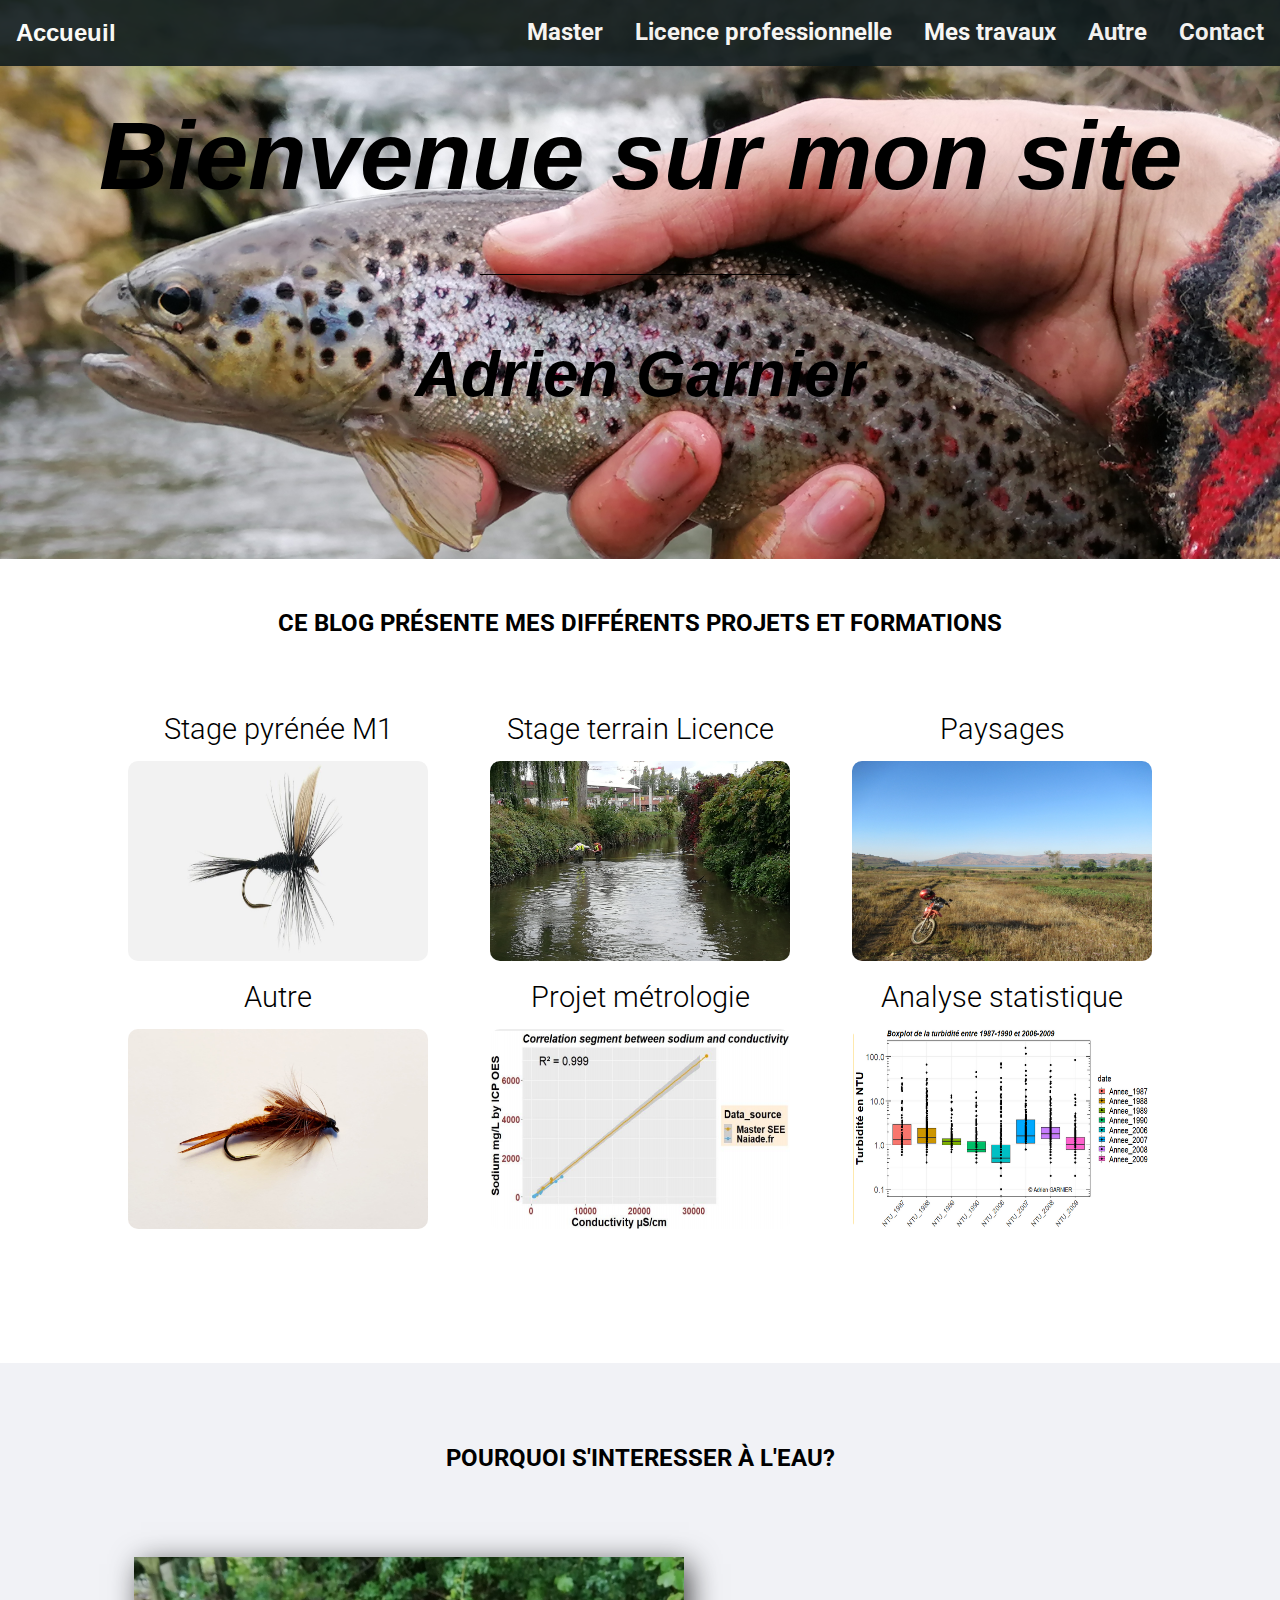
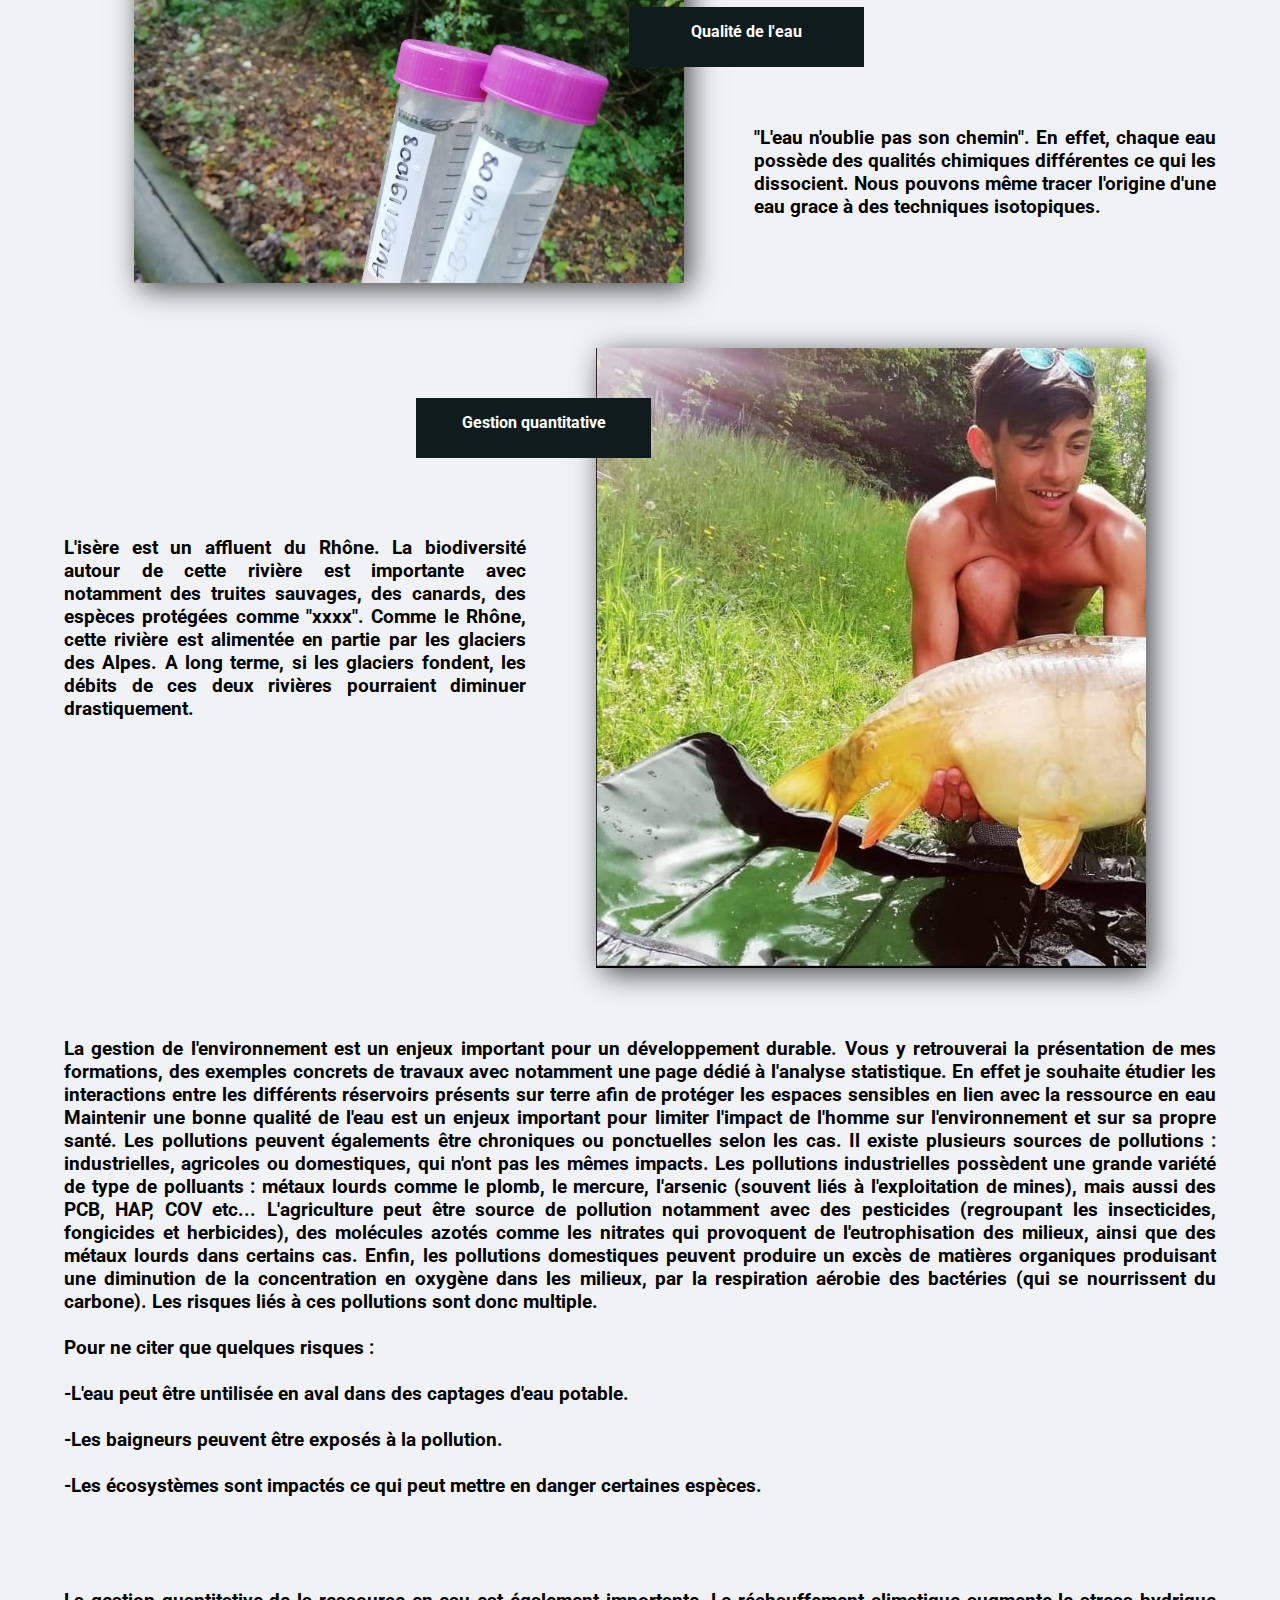
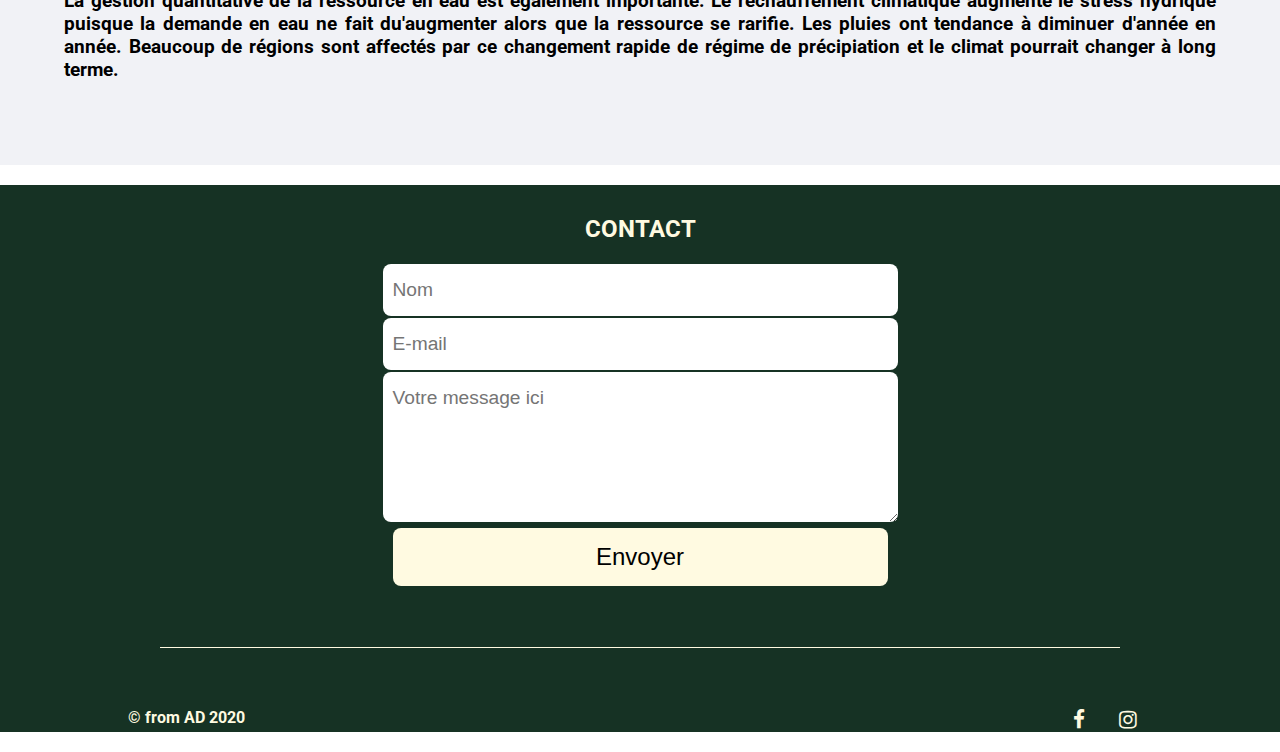
==== commit b319b8ed: "mise a jou" ====
--- a/index.html
+++ b/index.html
@@ -23,7 +23,7 @@
 				</ul>
 			</nav>
 			<div id="imagePrincipale">
-				<h1>Bienvenue chez : </h1>
+				<h1>Bienvenue sur mon site</h1>
 				<div id="premierTrait"></div>
 				<h3>Adrien Garnier</h3>
 			</div>
@@ -33,16 +33,12 @@
 		<section id =mouchetexte>		
 			<div id="textIntro">
 				<h2>Ce blog présente mes différents projets et formations</h2>
-				<h4> La gestion de l'environnement est un enjeux important pour un développement durable.  
-				Vous y retrouverai la présentation de mes formations, des exemples concrets 
-				de travaux avec notamment une page dédié à l'analyse statistique.
-				En effet je souhaite étudier les interactions entre les différents réservoirs 
-				présents sur terre afin de protéger les espaces sensibles en lien avec la ressource en eau</h4>
-		
+				
 			</div> 
 			</div>
 		</section>
 		<section id="mouche"> 
+			
 			<div id="mouches">
 				<div class="imagesmouche">
 					<h4>Stage pyrénée M1</h4>
@@ -107,14 +103,18 @@
 		<h4>"L'eau n'oublie pas son chemin". En effet, chaque eau possède des qualités chimiques différentes ce qui les dissocient. Nous pouvons même tracer l'origine d'une eau grace à des techniques isotopiques.</h4>
 		
 
-		<br><br><br><br><br><br><br><br><br><br><br><br><br><br><br><br><br><br><br><br><br>
+		<br><br><br><br><br><br><br><br><br><br><br><br><br><br>
 		<h4>L'isère est un affluent du Rhône. La biodiversité autour de cette rivière est importante avec notamment des truites sauvages, des canards, des espèces protégées comme "xxxx". Comme le Rhône, cette rivière est alimentée en partie par les glaciers des Alpes. A long terme, si les glaciers fondent, les débits de ces deux rivières pourraient diminuer drastiquement. </h4>
-		<br><br><br><br><br><br><br><br><br><br><br>
-		<h4>Maintenir une bonne qualité de l'eau est un enjeux important pour limiter l'impact de l'homme sur l'environnement et sur sa propre santé. Les pollutions peuvent égalements être chroniques ou ponctuelles selon les cas.  
+		<br><br><br><br><br><br><br><br><br><br><br><br><br><br>
+		<h4> La gestion de l'environnement est un enjeux important pour un développement durable.  
+		Vous y retrouverai la présentation de mes formations, des exemples concrets de travaux avec notamment une page dédié à l'analyse statistique.
+		En effet je souhaite étudier les interactions entre les différents réservoirs 
+		présents sur terre afin de protéger les espaces sensibles en lien avec la ressource en eau
+		Maintenir une bonne qualité de l'eau est un enjeux important pour limiter l'impact de l'homme sur l'environnement et sur sa propre santé. Les pollutions peuvent égalements être chroniques ou ponctuelles selon les cas.  
 		Il existe plusieurs sources de pollutions : industrielles, agricoles ou domestiques, qui n'ont pas les mêmes impacts. Les pollutions industrielles possèdent une grande variété de type de polluants : métaux lourds comme le plomb, le mercure, l'arsenic (souvent liés à l'exploitation de mines), mais aussi des PCB, HAP, COV etc...
 		L'agriculture peut être source de pollution notamment avec des pesticides (regroupant les insecticides, fongicides et herbicides), des molécules azotés comme les nitrates qui provoquent de l'eutrophisation des milieux, ainsi que des métaux lourds dans certains cas. Enfin, les pollutions domestiques peuvent produire un excès de matières organiques produisant une diminution de la concentration en oxygène dans les milieux, par la respiration aérobie des bactéries (qui se nourrissent du carbone).
 		Les risques liés à ces pollutions sont donc multiple. 
-		<br> Pour ne citer que quelques risques : 
+		<br><br> Pour ne citer que quelques risques : 
 		<br><br> -L'eau peut être untilisée en aval dans des captages d'eau potable. 
 		<br><br> -Les baigneurs peuvent être exposés à la pollution. 
 		<br><br> -Les écosystèmes sont impactés ce qui peut mettre en danger certaines espèces.
--- a/style page accueille.css
+++ b/style page accueille.css
@@ -102,17 +102,17 @@
 }
 
 /******************MOUCHES****************/
+#textIntro {
+	padding:0px 10%;
+}
 
 #mouchetexte{
-	padding:0px 130px 10px 130px;
+	padding:0px 130px 0px 130px;
 }
 
 #mouche {
 	blackground-color: #FFFAE1;
 	padding:10px 0px 100px 0;
-}
-#textIntro {
-	padding:0px 10%;
 }
 
 #mouches {
@@ -143,7 +143,7 @@
 #poissons{
 	height : 2000px;
 	background-color: #f1f2f6;
-	padding: 1px 2%;
+	padding: 1px 5%;
 }
 #poissons h2 {
 	padding-top: 60px;
